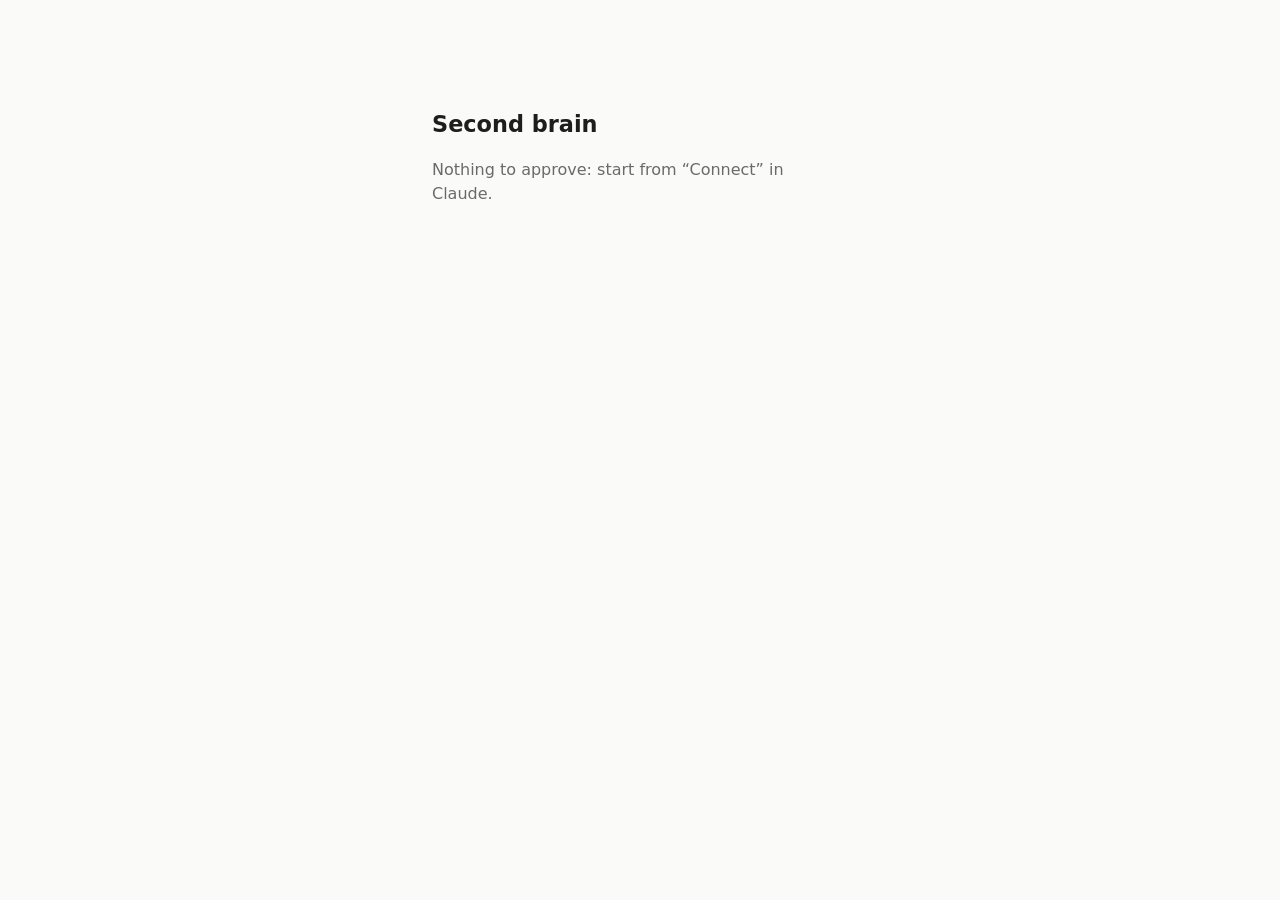
==== consent.html @ f91dd514 "Add the consent page for the kg connector Static page for Supabase Auth's OAuth 2.1 server: email-li" ====
<!doctype html>
<html lang="en">
<head>
<meta charset="utf-8">
<meta name="viewport" content="width=device-width, initial-scale=1">
<meta http-equiv="Content-Security-Policy" content="default-src 'none'; script-src 'self'; style-src 'self'; connect-src https://gggalauujrympyogdjoj.supabase.co; img-src 'self'; form-action 'none'; base-uri 'none'">
<meta name="referrer" content="no-referrer">
<title>Second brain sign-in</title>
<link rel="stylesheet" href="style.css">
</head>
<body>
<main>
  <h1>Second brain</h1>
  <p class="muted" id="status">Loading…</p>

  <section id="signin" hidden>
    <p>Sign in to approve this connection. You get a sign-in link by email.</p>
    <form id="signin-form">
      <label for="email">Email</label>
      <input id="email" type="email" autocomplete="email" required>
      <button type="submit">Send sign-in link</button>
    </form>
    <p class="muted">Open the link in this same browser.</p>
  </section>

  <section id="consent" hidden>
    <p><strong id="client-name"></strong> wants to use your second brain.</p>
    <dl>
      <dt>Returns to</dt><dd id="redirect-uri"></dd>
      <dt>Signed in as</dt><dd id="who"></dd>
    </dl>
    <p class="warn" id="refused" hidden>This app does not return to claude.ai, so this page will not approve it. If you did not just add a connector in Claude, deny it.</p>
    <div class="buttons">
      <button id="approve" type="button">Approve</button>
      <button id="deny" type="button" class="secondary">Deny</button>
    </div>
  </section>

  <p class="error" id="error" hidden></p>
  <p><button id="signout" type="button" class="link" hidden>Sign out</button></p>
</main>
<script src="vendor/supabase-js-2.117.3.js"></script>
<script src="consent.js"></script>
</body>
</html>
---- style.css ----
:root { --bg: #fafaf8; --fg: #1d1d1b; --muted: #6b6b66; --accent: #2f5d50; --warn: #8a4b00; --err: #a1261b; --line: #deddd6; }
@media (prefers-color-scheme: dark) { :root { --bg: #161615; --fg: #ecebe6; --muted: #a3a29b; --accent: #7fb8a6; --warn: #e2a65a; --err: #f08a7e; --line: #33332f; } }
* { box-sizing: border-box; }
body { margin: 0; background: var(--bg); color: var(--fg); font: 16px/1.5 system-ui, -apple-system, "Segoe UI", sans-serif; }
main { max-width: 28rem; margin: 12vh auto; padding: 0 16px; }
h1 { font-size: 1.4rem; margin: 0 0 1rem; }
.muted { color: var(--muted); }
.warn { color: var(--warn); }
.error { color: var(--err); }
label { display: block; font-size: .9rem; color: var(--muted); margin-bottom: .25rem; }
input { width: 100%; padding: .6rem .7rem; font: inherit; color: inherit; background: transparent; border: 1px solid var(--line); border-radius: 6px; margin-bottom: .75rem; }
button { font: inherit; padding: .55rem 1rem; border-radius: 6px; border: 1px solid var(--accent); background: var(--accent); color: var(--bg); cursor: pointer; }
button.secondary { background: transparent; color: var(--accent); }
button.link { border: 0; background: none; color: var(--muted); padding: 0; text-decoration: underline; }
button:disabled { opacity: .5; cursor: default; }
.buttons { display: flex; gap: .5rem; }
dl { display: grid; grid-template-columns: auto 1fr; gap: .25rem 1rem; }
dt { color: var(--muted); }
dd { margin: 0; overflow-wrap: anywhere; }
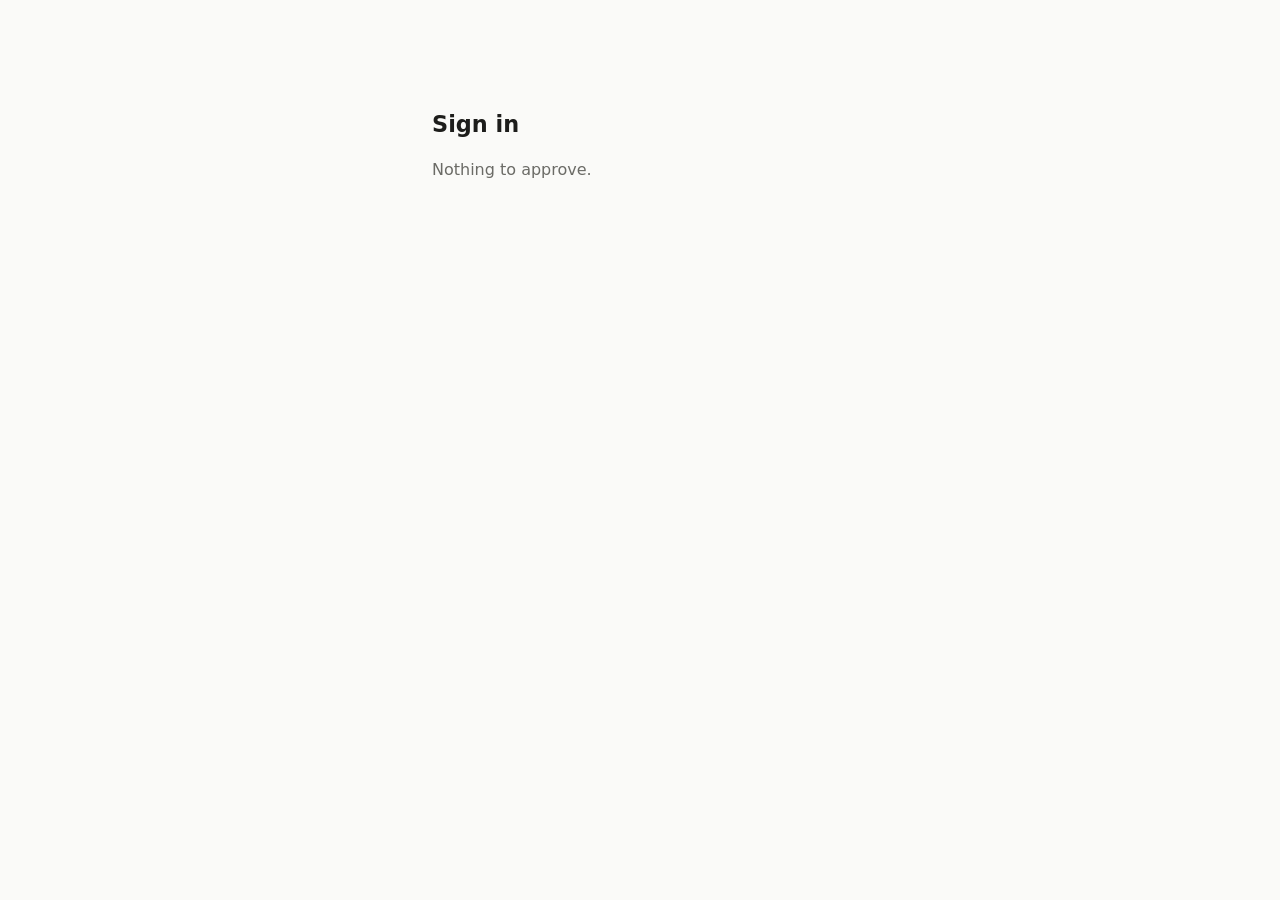
==== commit c1f70fb0: "Make the sign-in pages generic The visible text no longer names the second brain, Claude or Supabase" ====
--- a/consent.html
+++ b/consent.html
@@ -5,12 +5,12 @@
 <meta name="viewport" content="width=device-width, initial-scale=1">
 <meta http-equiv="Content-Security-Policy" content="default-src 'none'; script-src 'self'; style-src 'self'; connect-src https://gggalauujrympyogdjoj.supabase.co; img-src 'self'; form-action 'none'; base-uri 'none'">
 <meta name="referrer" content="no-referrer">
-<title>Second brain sign-in</title>
+<title>Sign in</title>
 <link rel="stylesheet" href="style.css">
 </head>
 <body>
 <main>
-  <h1>Second brain</h1>
+  <h1>Sign in</h1>
   <p class="muted" id="status">Loading…</p>
 
   <section id="signin" hidden>
@@ -24,12 +24,12 @@
   </section>
 
   <section id="consent" hidden>
-    <p><strong id="client-name"></strong> wants to use your second brain.</p>
+    <p><strong id="client-name"></strong> wants access to your account.</p>
     <dl>
       <dt>Returns to</dt><dd id="redirect-uri"></dd>
       <dt>Signed in as</dt><dd id="who"></dd>
     </dl>
-    <p class="warn" id="refused" hidden>This app does not return to claude.ai, so this page will not approve it. If you did not just add a connector in Claude, deny it.</p>
+    <p class="warn" id="refused" hidden>This app is not on the allowed list, so it cannot be approved here. If you did not just start a connection, deny it.</p>
     <div class="buttons">
       <button id="approve" type="button">Approve</button>
       <button id="deny" type="button" class="secondary">Deny</button>
